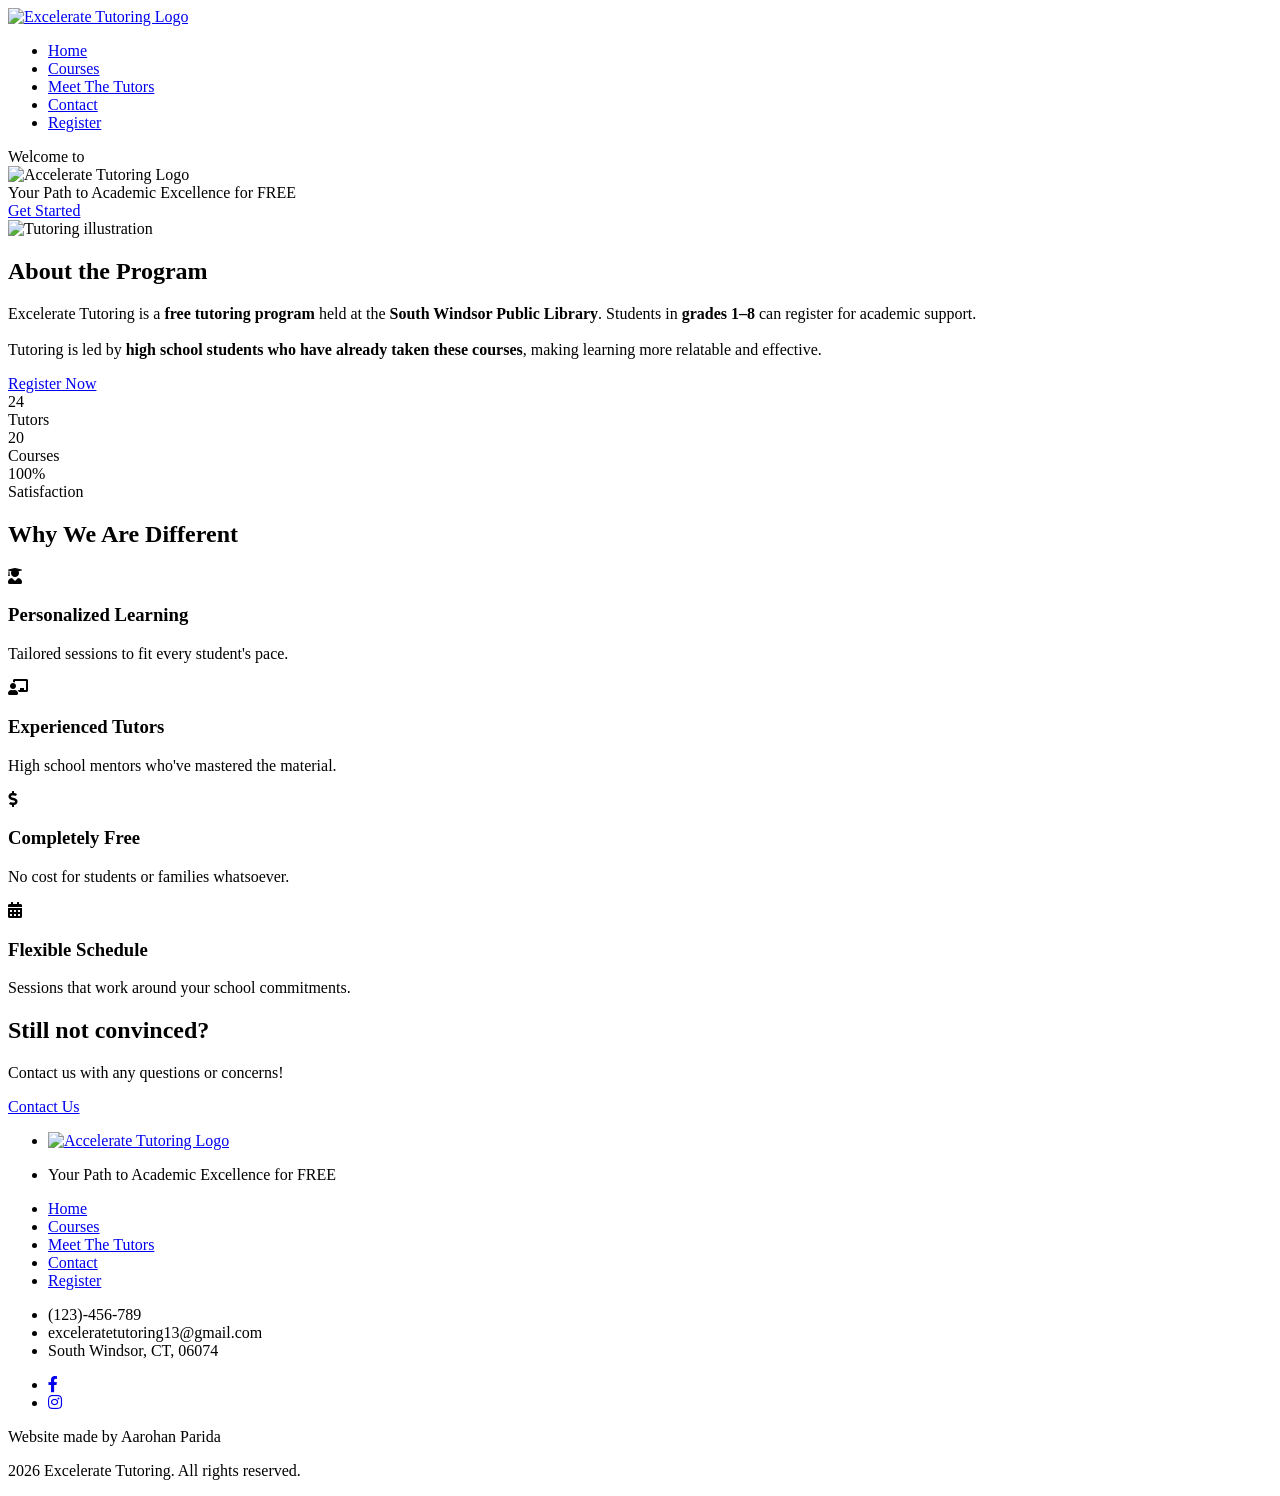
==== index.html @ f1dbcbac "Rename Accelerate Tutoring/index.html to index.html" ====
<!DOCTYPE html>
<html lang="en">
    <head>
        <meta charset="UTF-8">
        <meta name="viewport" content="width=device-width, initial-scale=1.0">
        <title>Excelerate Tutoring</title>
        <link rel="stylesheet" href="home.css">
        <link rel="stylesheet" href="https://cdnjs.cloudflare.com/ajax/libs/font-awesome/5.15.3/css/all.min.css"/>
        <script src="https://code.jquery.com/jquery-3.7.1.min.js"></script>
        
    </head>
    <body>
        <nav class="navbar">
            <div class="max-width">
                <div class="logo"><a href="index.html"><img src="logo.png" alt="Excelerate Tutoring Logo"></a></div>
                <ul class="menu">
                    <li class="active"><a href="index.html">Home</a></li>
                    <li><a href="courses.html">Courses</a></li>
                    <li><a href="tutors.html">Meet The Tutors</a></li>
                    <li><a href="contact.html">Contact</a></li>
                    <li><a href="register.html">Register</a></li>
                </ul>
            </div>
        </nav>

        <section class="home" id="home">
            <div class="max-width">
                <div class="home-content">
                    <div class="text-1">Welcome to</div>
                    <div class="text-2">
                        <img src="logo.png" alt="Accelerate Tutoring Logo" class="logo-2">
                    </div>
                    <div class="text-3">
                        Your Path to Academic Excellence for <span>FREE</span>
                    </div>
                    <a href="register.html">Get Started</a>
                </div>
            </div>
            <img src="graphic.png" alt="Tutoring illustration" class="graphic">
        </section>
        <section class="about" id="about">
            <div class="max-width">
                <div class="about-content fade-up">
                    <h2 class="text-1">About the Program</h2>
                    <p>
                        Excelerate Tutoring is a <strong>free tutoring program</strong> held at the
                        <strong>South Windsor Public Library</strong>. Students in
                        <strong>grades 1–8</strong> can register for academic support.
                        <br><br>
                        Tutoring is led by <strong>high school students who have already taken
                        these courses</strong>, making learning more relatable and effective.
                    </p>
                    <a href="register.html" class="btn">Register Now</a>
                </div>
            </div>
        </section>
        <section class="stats" id="stats">
            <div class="max-width">
                <div class="stats-content">
                    <div class="stat">
                        <div class="number">24</div>
                        <div class="label">Tutors</div>
                    </div>
                    <div class="stat">
                        <div class="number">20</div>
                        <div class="label">Courses</div>
                    </div>
                    <div class="stat">
                        <div class="number">100%</div>
                        <div class="label">Satisfaction</div>
                    </div>
                </div>
            </div>
        </section>
        
        <!-- Why we are different section -->
        <section class="why parallax" id="why">
            <div class="max-width">
                <h2 class="text-1">Why We Are Different</h2>
                <div class="why-grid">
                    <div class="why-item scroll-fade-up">
                        <i class="fas fa-user-graduate"></i>
                        <h3>Personalized Learning</h3>
                        <p>Tailored sessions to fit every student's pace.</p>
                    </div>
                    <div class="why-item scroll-fade-up">
                        <i class="fas fa-chalkboard-teacher"></i>
                        <h3>Experienced Tutors</h3>
                        <p>High school mentors who've mastered the material.</p>
                    </div>
                    <div class="why-item scroll-fade-up">
                        <i class="fas fa-dollar-sign"></i>
                        <h3>Completely Free</h3>
                        <p>No cost for students or families whatsoever.</p>
                    </div>
                    <div class="why-item scroll-fade-up">
                        <i class="fas fa-calendar-alt"></i>
                        <h3>Flexible Schedule</h3>
                        <p>Sessions that work around your school commitments.</p>
                    </div>
                </div>
            </div>
        </section>
        <section class="contact-cta parallax" id="contact-cta">
            <div class="max-width">
                <div class="contact-content scroll-fade-up">
                    <h2>Still not convinced?</h2>
                    <p>Contact us with any questions or concerns!</p>
                    <a href="contact.html" class="contact-btn">Contact Us</a>
                </div>
            </div>
        </section>
        <script src="home.js"></script>
        <div class="footer">
            <div class="row">
                <div class="col">
                    <ul>
                        <li>
                            <div class="logo">
                                <a href="index.html"><img src="logo.png" alt="Accelerate Tutoring Logo"></a>
                            </div>
                        </li>
                        <li>
                            <p>Your Path to Academic Excellence for FREE</p>
                        </li>
                    </ul>
                </div>
                <div class="col">
                    <ul>
                        <li><a href="index.html">Home</a></li>
                        <li><a href="courses.html">Courses</a></li>
                        <li><a href="tutors.html">Meet The Tutors</a></li>
                        <li><a href="contact.html">Contact</a></li>
                        <li><a href="register.html">Register</a></li>
                </div>
                <div class="col">
                    <ul>
                        <li>(123)-456-789</li>
                        <li>exceleratetutoring13@gmail.com</li>
                        <li>South Windsor, CT, 06074</li>
                    </ul>
                </div>
                <div class="col">
                    <ul>
                        <li><a href="https://www.facebook.com/profile.php?id=61587083892737"><i class="fab fa-facebook-f"></i></a></li>
                        <li><a href="https://www.instagram.com/exceleratetutoring"><i class="fab fa-instagram"></i></a></li>
                    </ul>
                </div>
            </div>
            <p>Website made by Aarohan Parida</p>
            <p>2026 Excelerate Tutoring. All rights reserved.</p>
        </div>
            
    </body>
</html>
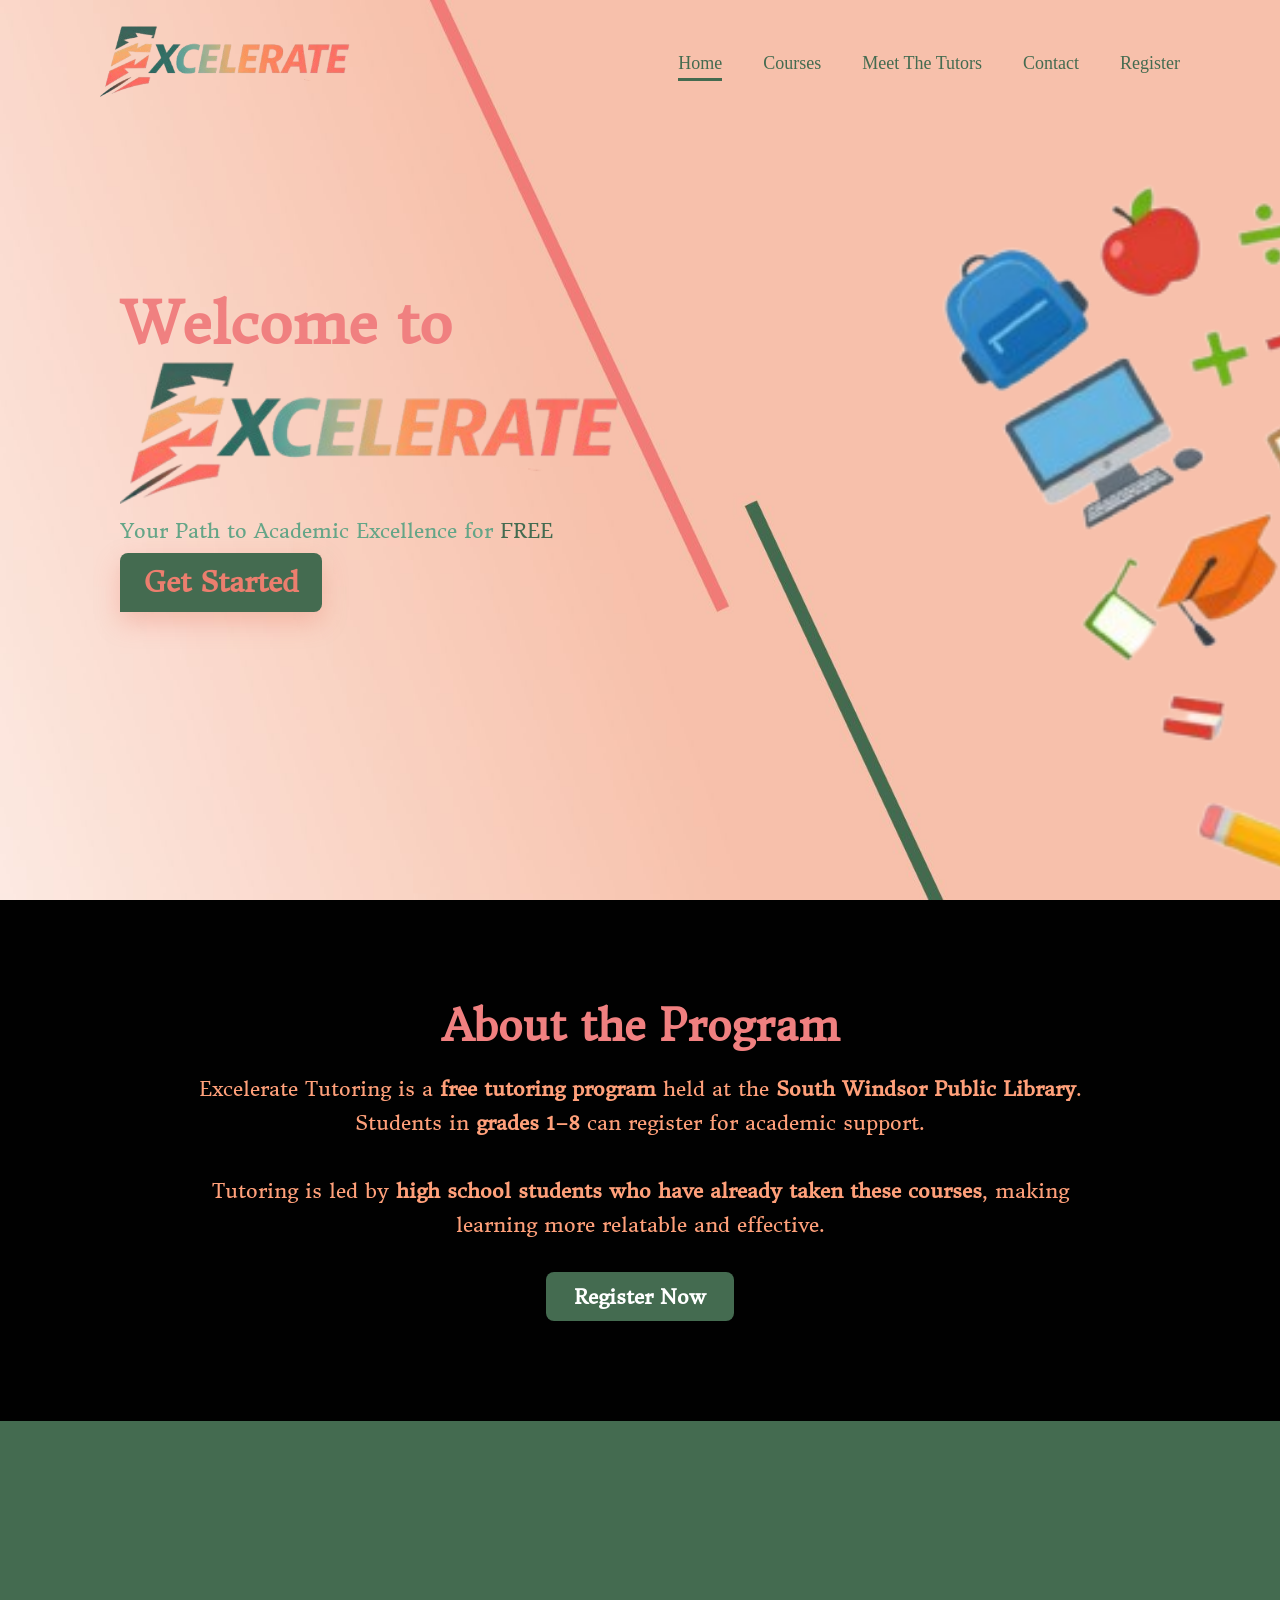
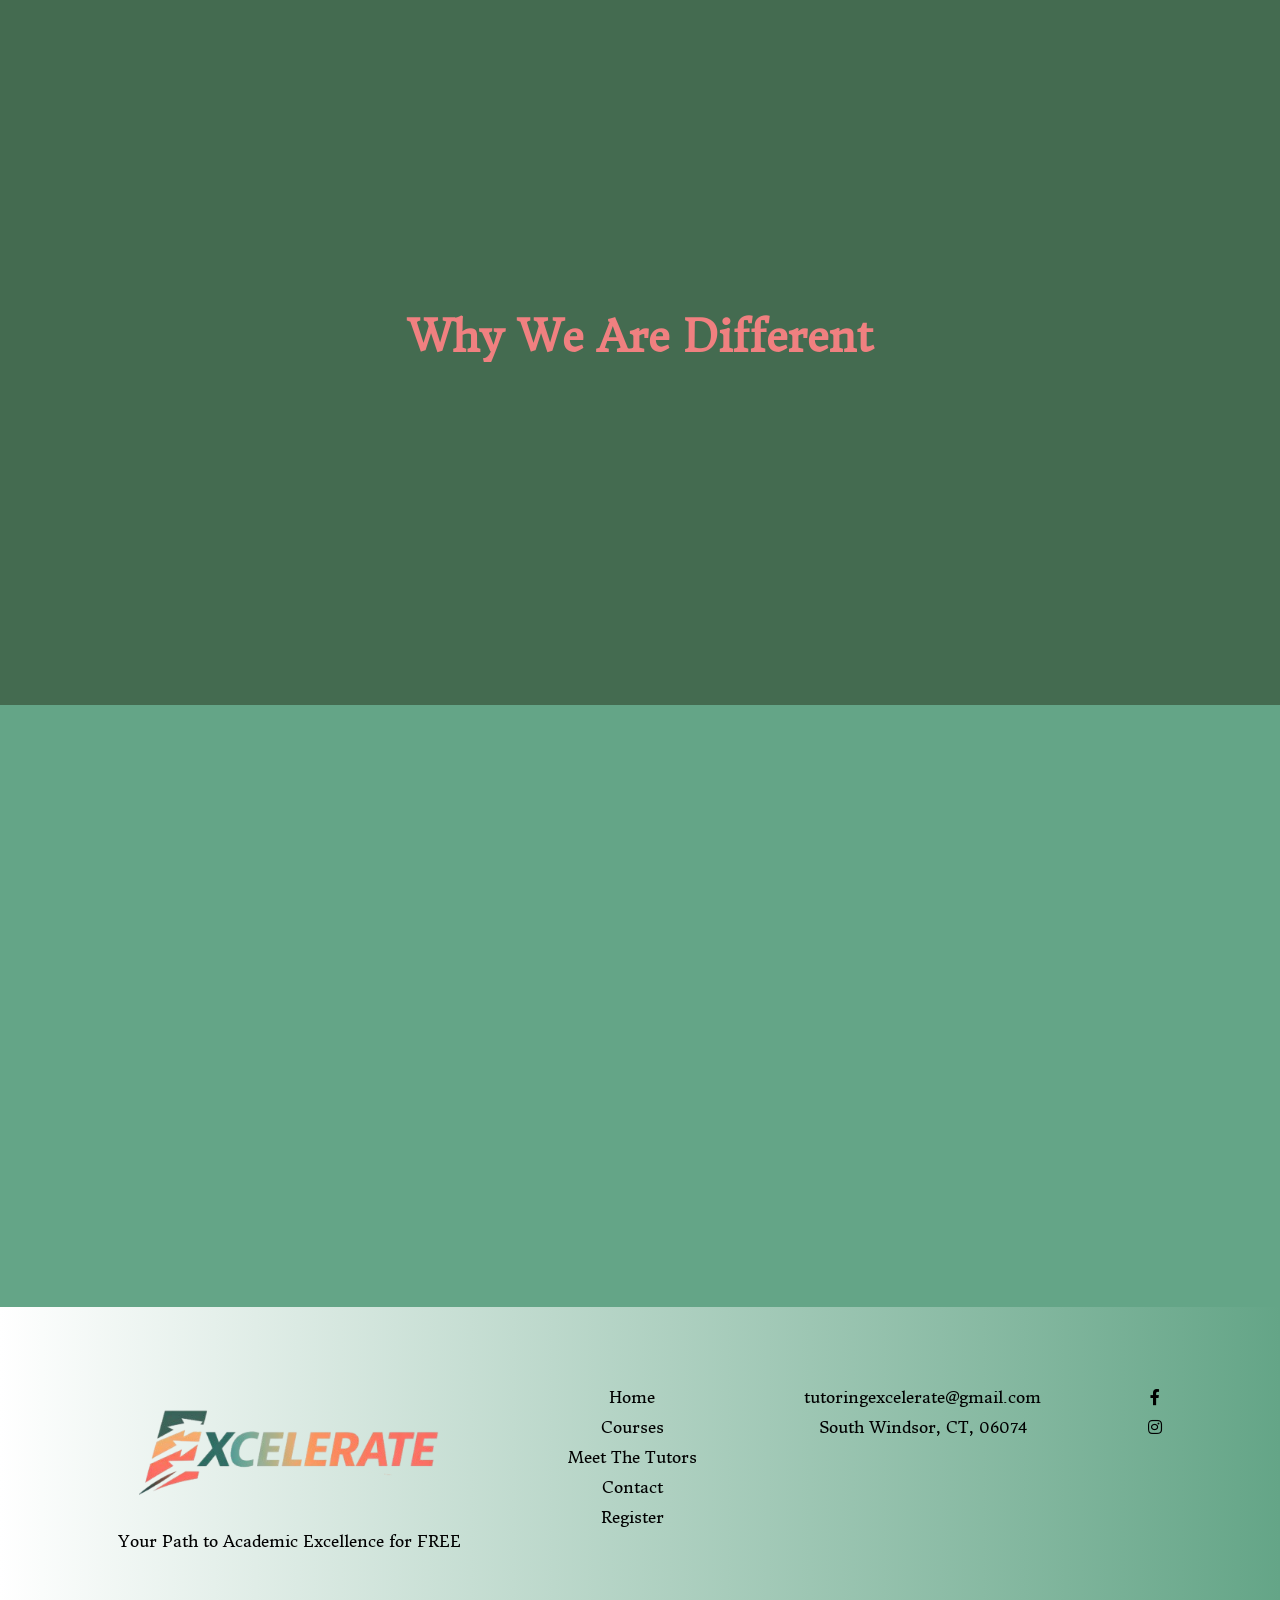
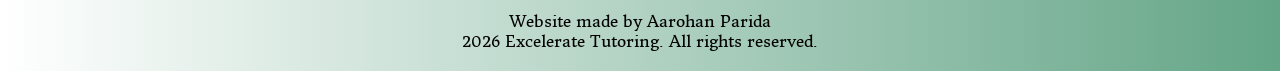
==== commit f75d0dcd: "Update index.html" ====
--- a/index.html
+++ b/index.html
@@ -135,8 +135,7 @@
                 </div>
                 <div class="col">
                     <ul>
-                        <li>(123)-456-789</li>
-                        <li>exceleratetutoring13@gmail.com</li>
+                        <li>tutoringexcelerate@gmail.com</li>
                         <li>South Windsor, CT, 06074</li>
                     </ul>
                 </div>
--- a/home.css
+++ b/home.css
@@ -0,0 +1,589 @@
+@import url('https://fonts.googleapis.com/css2?family=Donegal+One&display=swap');
+*{
+    margin: 0;
+    padding: 0;
+    box-sizing: border-box;
+    scroll-behavior: smooth;
+}
+
+body {
+    background-color: #446B50;
+}
+
+.max-width {
+    max-width: 1300px;
+    padding: 0 80px;
+    margin: auto;
+}
+
+.navbar{
+    position: fixed;
+    top: 15px;
+    left: 50%;
+    width: calc(100% - 40px);
+    transform: translateX(-50%) translateY(0);
+
+    padding: 10px 0;
+    background: transparent;
+
+    transition:
+        transform 0.35s ease,
+        background-color 0.35s ease,
+        border-radius 0.35s ease,
+        box-shadow 0.35s ease,
+        padding 0.35s ease;
+
+    z-index: 10000;
+
+}
+
+.navbar.sticky{
+    padding: 10px 0;
+    top: 15px;
+    left: 50%;
+    transform: translateX(-50%);
+    width: calc(100% - 40px);
+    background: #fff;
+    border-radius: 18px;
+    padding: 8px 0;
+    box-shadow: 0 12px 30px rgba(0, 0, 0, 0.12);
+}
+
+.navbar .max-width {
+    display: flex;
+    align-items: center;
+    justify-content: space-between;
+}
+
+.navbar .menu li a {
+    position: relative;
+}
+
+.navbar .menu li a::after {
+    content: '';
+    position: absolute;
+    bottom: 0;
+    left: 0;
+    width: 0;
+    height: 2px;
+    background-color: #446B50;
+    transition: width 0.3s ease;
+}
+
+.navbar .menu li a:hover::after {
+    width: 100%;
+}
+
+.navbar .menu li.active a {
+    border-bottom: 3px solid #446B50;
+    padding-bottom: 5px;
+}
+
+.navbar .menu li {
+    list-style: none;
+    display: inline-block;
+}
+
+.navbar .logo img {
+    width: 250px;
+    height: auto;
+}
+
+.navbar .menu li a {
+    color: #446B50;
+    text-decoration: none;
+    font-size: 18px;
+    font-weight: 500;
+    margin-left: 25px;
+}
+
+.menu-btn {
+    color: #446B50;
+    font-size: 26px;
+    cursor: pointer;
+    display: none;
+    background: #fff;
+    width: 48px;
+    height: 48px;
+    border-radius: 50%;
+    align-items: center;
+    justify-content: center;
+    display: flex;
+}
+
+.navbar .menu {
+    list-style: none;
+    display: flex;
+    gap: 16px;
+    align-items: center;
+}
+
+.navbar .menu.active {
+    display: flex;
+    flex-direction: column;
+    position: absolute;
+    top: calc(100% + 8px);
+    right: 10px;
+    width: calc(100vw - 20px);
+    max-width: 320px;
+    background: #fff;
+    border-radius: 10px;
+    box-shadow: 0 10px 20px rgba(0,0,0,0.15);
+    padding: 12px;
+    z-index: 10001;
+}
+
+.navbar .menu.active li {
+    display: block;
+    margin: 8px 0;
+}
+
+.home {
+    display: flex;
+    background: url("background.jpg") no-repeat center;
+    height: 100vh;
+    background-size: cover;
+    background-attachment: fixed;
+    color: #ffffff;
+    min-height: 500px;
+    font-family: 'Donegal One', cursive;
+    
+}
+
+.home .max-width {
+    margin: auto 0 auto 40px;
+}
+
+.home .home-content .text-1 {
+    font-size: 57px;
+    font-weight: bold;
+    color: lightcoral;
+}
+
+.home .home-content .text-2 .logo-2 {
+    width: 500px;
+    height: auto;
+}
+
+.home .home-content .text-3 {
+    font-size: 20px;
+    margin: 10px 0;
+    color: #64A587;
+}
+
+.home .home-content .text-3 span {
+    font-size: 20px;
+    margin: 10px 0;
+    color: #446B50;
+}
+
+.home .home-content a {
+    display: inline-block;
+    padding: 12px 24px;
+    background-color: #446B50;
+    color: rgb(236, 126, 110);
+    text-decoration: none;
+    border-radius: 8px;
+    font-size: 28px;
+    font-weight: bold;
+    transition: background-color 0.3s ease;
+    border-bottom-left-radius: 0px;
+    transition: border-bottom-left-radius 0.3s ease;
+}
+
+.home .home-content a:hover {
+    background-color: #64A587;
+    color: #fff;
+    border-bottom-left-radius: 8px;
+}
+
+.home .home-content a {
+    box-shadow: 0 10px 25px rgba(236, 126, 110, 0.35);
+    transition: all 0.3s ease;
+}
+
+.home .home-content a:hover {
+    transform: translateY(-2px);
+}
+
+html, body {
+    overflow-x: hidden;
+}
+
+.home {
+    position: relative;
+    height: 100vh;
+    overflow: hidden;
+}
+
+.home {
+    background: url("background.jpg") center / cover no-repeat;
+}
+
+.hero-graphic {
+    position: absolute;
+    top: 0;
+    left: 0;
+    width: 100%;
+    height: 120%;
+    object-fit: cover;
+    z-index: 1;
+    pointer-events: none;
+    transform: translateY(0);
+}
+
+.home .max-width {
+    position: relative;
+    z-index: 3;
+}
+
+.home-content,
+.graphic {
+    will-change: transform, opacity;
+}
+
+.about {
+    padding: 100px 0;
+    background-color: #010101;
+    color: lightsalmon;
+    font-family: 'Donegal One', cursive;
+}
+
+.about .max-width {
+    display: flex;
+    justify-content: center;
+    align-items: center;
+}
+
+.about-content {
+    max-width: 900px;
+    text-align: center;
+    animation: fadeUp 1s ease forwards;
+}
+
+.about-content .text-1 {
+    font-size: 42px;
+    font-weight: bold;
+    color: lightcoral;
+    margin-bottom: 20px;
+}
+
+.about-content p {
+    font-size: 20px;
+    line-height: 1.7;
+    color: lightsalmon;
+    margin-bottom: 30px;
+}
+
+.about-content .btn {
+    display: inline-block;
+    padding: 12px 28px;
+    background-color: #446B50;
+    color: #ffffff;
+    font-size: 20px;
+    font-weight: bold;
+    text-decoration: none;
+    border-radius: 8px;
+    transition: all 0.3s ease;
+}
+
+.about-content .btn:hover {
+    background-color: palegoldenrod;
+    color: #333;
+}
+
+.stats {
+    padding: 60px 0 120px;
+    background-color: #446B50;
+    font-family: 'Donegal One', cursive;
+    text-align: center;
+    position: relative;
+    z-index: 5;
+}
+
+.stats-content {
+    display: flex;
+    justify-content: center;
+    gap: 80px;
+    flex-wrap: wrap;
+    color: lightcoral;
+    will-change: transform;
+    opacity: 0;
+    transition: opacity 0.25s linear;
+}
+
+.stats-content .number {
+    font-size: 100px;
+    font-weight: bold;
+    color: lightsalmon;
+    margin-bottom: 20px;
+}
+
+.stats-content .label {
+    font-size: 36px;
+    color: lightcoral;
+}
+.scroll-fade-up {
+    opacity: 0;
+    transform: translateY(60px);
+}
+
+.scroll-fade-up.show {
+    animation: fadeUp 0.9s ease-out forwards;
+}
+
+.about-btn {
+    display: inline-block;
+    margin-bottom: 100px;
+}
+
+.contact-cta {
+    padding: 200px 0;
+    padding-top: 200px;
+    background-color: #64A587;
+    background-image: none;
+    font-family: 'Donegal One', cursive;
+    text-align: center;
+    color: #ffffff;
+}
+
+
+/* generic parallax sections have fixed background and will be handled by JS */
+.parallax {
+    background-attachment: fixed;
+    background-size: cover;
+    background-position: center;
+}
+
+/* why section styling */
+.why {
+    padding: 120px 0;
+    background-color: #446B50;
+    background-image: none;
+    color: #fff;
+    text-align: center;
+    font-family: 'Donegal One', cursive;
+}
+
+.why .text-1 {
+    font-size: 42px;
+    margin-bottom: 40px;
+    color: lightcoral;
+}
+
+.why-grid {
+    display: grid;
+    grid-template-columns: repeat(auto-fit, minmax(250px, 1fr));
+    gap: 40px;
+    justify-items: center;
+    align-items: start;
+}
+
+.why-item i {
+    font-size: 48px;
+    margin-bottom: 16px;
+    color: #64A587;
+}
+
+.why-item h3 {
+    font-size: 24px;
+    margin-bottom: 12px;
+    color: lightcoral;
+}
+
+.why-item p {
+    font-size: 18px;
+    color: #fff;
+    max-width: 300px;
+}
+
+.scroll-fade-up {
+    opacity: 0;
+    transform: translateY(60px);
+}
+
+.scroll-fade-up.show {
+    animation: fadeUp 0.9s ease-out forwards;
+}
+
+.contact-content h2 {
+    font-size: 48px;
+    font-weight: bold;
+    margin-bottom: 20px;
+}
+
+.contact-content p {
+    font-size: 22px;
+    margin-bottom: 40px;
+}
+
+.contact-btn {
+    display: inline-block;
+    padding: 14px 32px;
+    background-color: lightcoral;
+    color: #fff;
+    font-size: 22px;
+    font-weight: bold;
+    text-decoration: none;
+    border-radius: 8px;
+    transition: all 0.3s ease;
+}
+
+.contact-btn:hover {
+    background-color: rgb(236, 126, 110);
+}
+
+.footer {
+    position: relative;
+    width: 100%;
+    background-image: linear-gradient(90deg, #fff, #64A587);
+    padding: 50px 5% 20px;
+    text-align: center;
+    color: #010101;
+    font-family: 'Donegal One', cursive;
+    overflow: hidden;
+}
+
+.footer a {
+    color: #010101;
+    text-decoration: none;
+}
+
+.footer .logo img {
+    width: 300px;
+    height: auto;
+    margin: 22px 0;
+}
+
+.footer .row {
+    display: flex;
+    flex-wrap: wrap;
+    justify-content: space-around;
+    margin-bottom: 30px;
+}
+
+.footer .col {
+    margin: 20px;
+}
+
+.footer .col ul {
+    list-style: none;
+    padding: 0;
+}
+
+.footer .col ul li {
+    margin: 10px 0;
+}
+
+/* ABOUT (black section) */
+.about {
+    position: relative;
+    z-index: 1;
+    margin-top: 0; /* ensure no negative margin creeping up */
+}
+
+/* HOME sits above about so about can't peek through */
+.home {
+    position: relative;
+    z-index: 2;
+}
+
+/* STATS (green section coming over it) */
+.stats {
+    position: relative;
+    z-index: 5;
+    will-change: transform;
+}
+
+/* MOBILE RESPONSIVE */
+@media (max-width: 992px) {
+    .max-width { padding: 0 20px; }
+
+    /* Disable parallax on mobile — iOS/Android don't support background-attachment: fixed */
+    .parallax,
+    .home {
+        background-attachment: scroll !important;
+    }
+
+    /* Reset any JS-applied transforms on mobile */
+    .stats { transform: none !important; }
+
+    .navbar, .navbar.sticky {
+        background: transparent;
+        border-radius: 14px;
+        box-shadow: none;
+        padding: 8px 0;
+    }
+    .navbar .max-width { 
+        flex-wrap: wrap; 
+        position: relative;
+        display: flex;
+        justify-content: center;
+        align-items: center;
+        padding: 0 !important;
+    }
+
+    .menu-btn {
+        display: flex;
+        position: static;
+        transform: none;
+        margin: 0 auto;
+        z-index: 10002;
+    }
+
+    .navbar .menu {
+        position: fixed;
+        top: calc(100% + 6px);
+        right: 8px;
+        left: 8px;
+    }
+
+    .navbar .menu { display: none; width: 100%; margin: 0; justify-content: flex-end; }
+    .navbar .menu li a { margin-left: 0; font-size: 16px; padding: 6px 8px; color: #446B50; }
+    .navbar .menu.active { right: 6px; left: auto; width: calc(100% - 12px); }
+
+    .navbar .logo img { opacity: 0; pointer-events: none; transition: opacity 0.2s ease; }
+    .navbar .logo { width: 0; overflow: hidden; }
+
+    .home .max-width { margin: auto 0; }
+    .home .home-content .text-1 { font-size: 38px; }
+    .home .home-content .text-2 .logo-2 { width: 280px; }
+    .home .home-content .text-3 { font-size: 16px; }
+    .home .home-content a { font-size: 20px; padding: 10px 16px; }
+
+    .about { padding: 60px 0; }
+    .about-content .text-1 { font-size: 32px; }
+    .about-content p { font-size: 18px; }
+
+    .why { padding: 60px 0; }
+    .why .text-1 { font-size: 32px; }
+
+    .stats-content .number { font-size: 48px; }
+    .stats-content .label { font-size: 20px; }
+
+    .contact-cta { padding: 120px 0; }
+    .contact-content h2 { font-size: 36px; }
+    .contact-content p { font-size: 18px; }
+    .contact-btn { font-size: 18px; padding: 10px 20px;} 
+}
+
+@media (max-width: 576px) {
+    .navbar { top: 8px; width: calc(100% - 16px); }
+    .navbar .logo img { width: 180px; }
+    .home { height: 100vh; min-height: 100vh; background-attachment: scroll; }
+    .stats { transform: none !important; } /* reset any JS-applied translateY */
+    .home .home-content .text-1 { font-size: 28px; }
+    .home .home-content .text-2 .logo-2 { width: 220px; }
+    .home .home-content .text-3 { font-size: 14px; }
+    .graphic, .hero-graphic { display: none !important; }
+    .stats-content { gap: 20px; }
+    .footer .row { flex-direction: column; align-items: center; }
+    .footer .col { margin: 10px 0; }
+    .register-section { padding: 80px 12px; }
+    .form-card { padding: 30px; }
+    .register-hero .hero-content h1 { font-size: 46px; }
+    .register-hero .hero-content p { font-size: 18px; }
+}
+
+/* REMOVED the broken @media (max-width: 768px) block that set .home to position:fixed —
+   that was causing the layout to break on mobile. */
